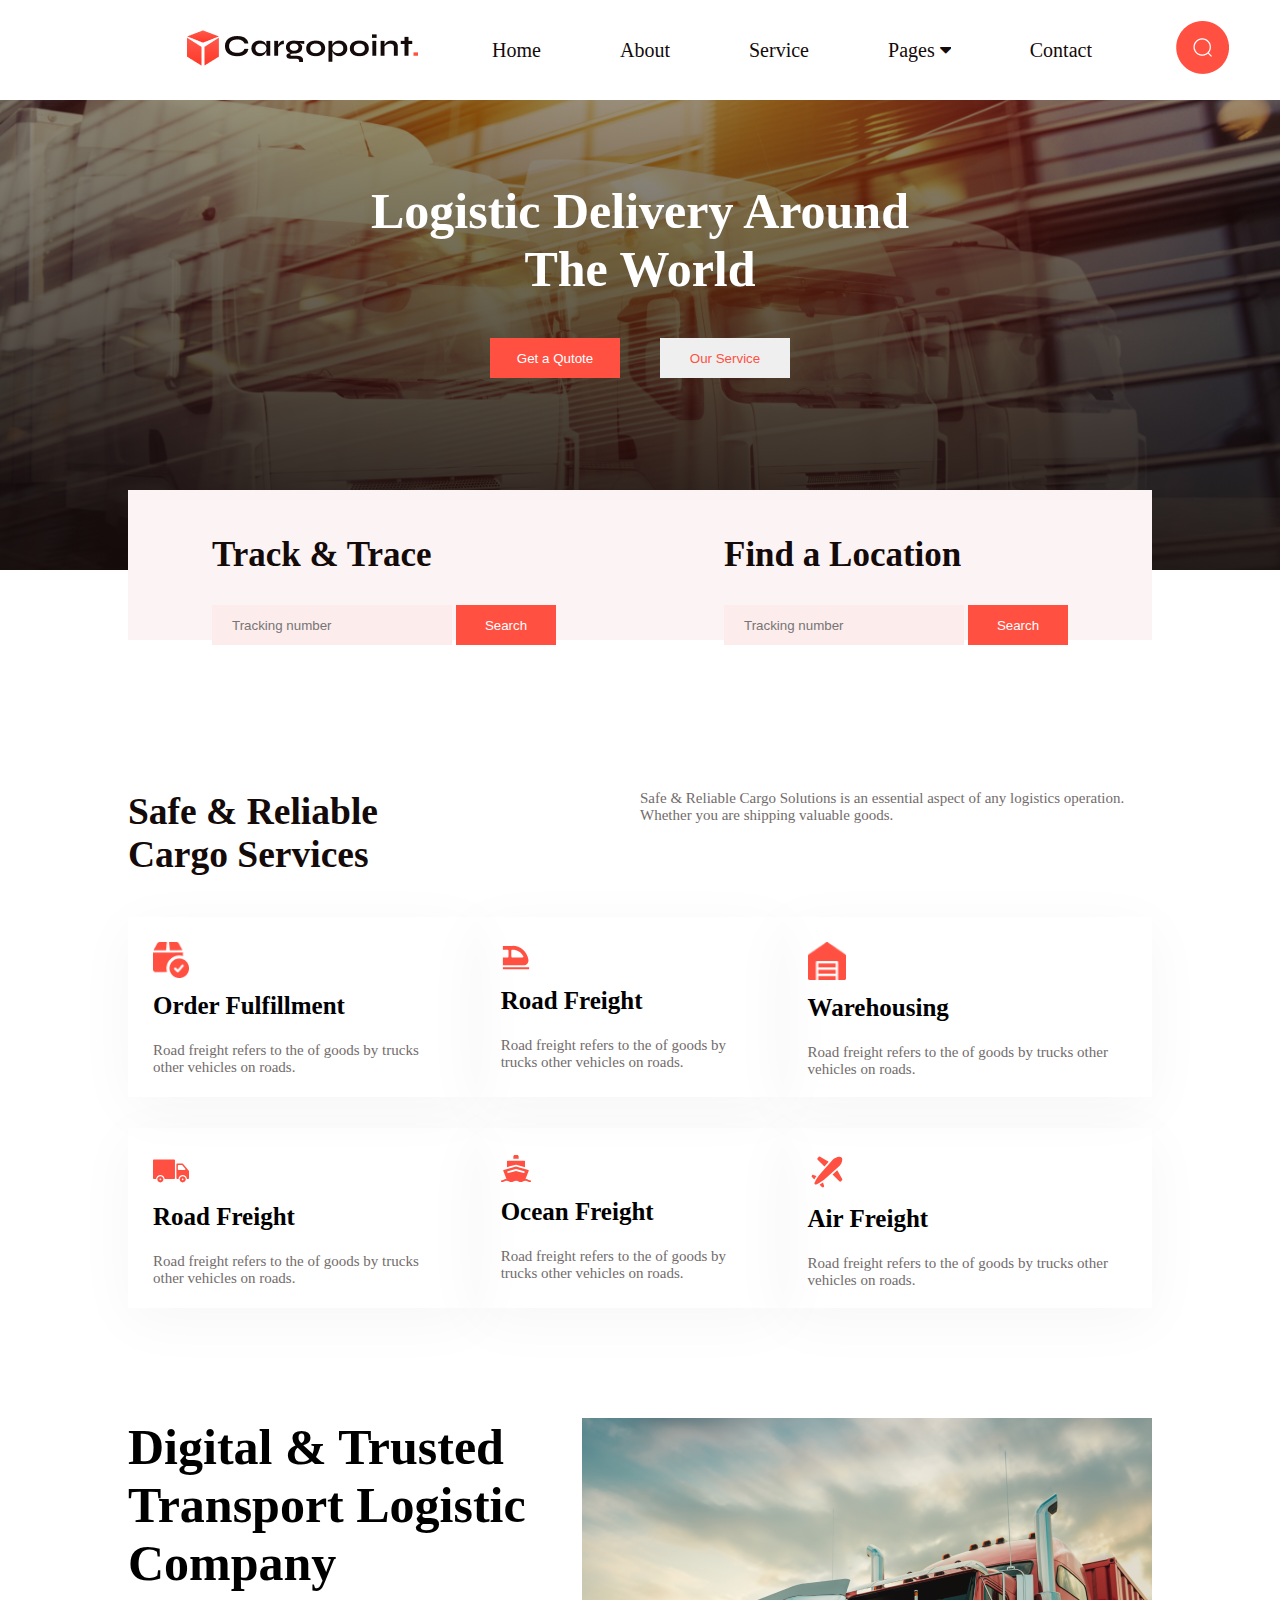
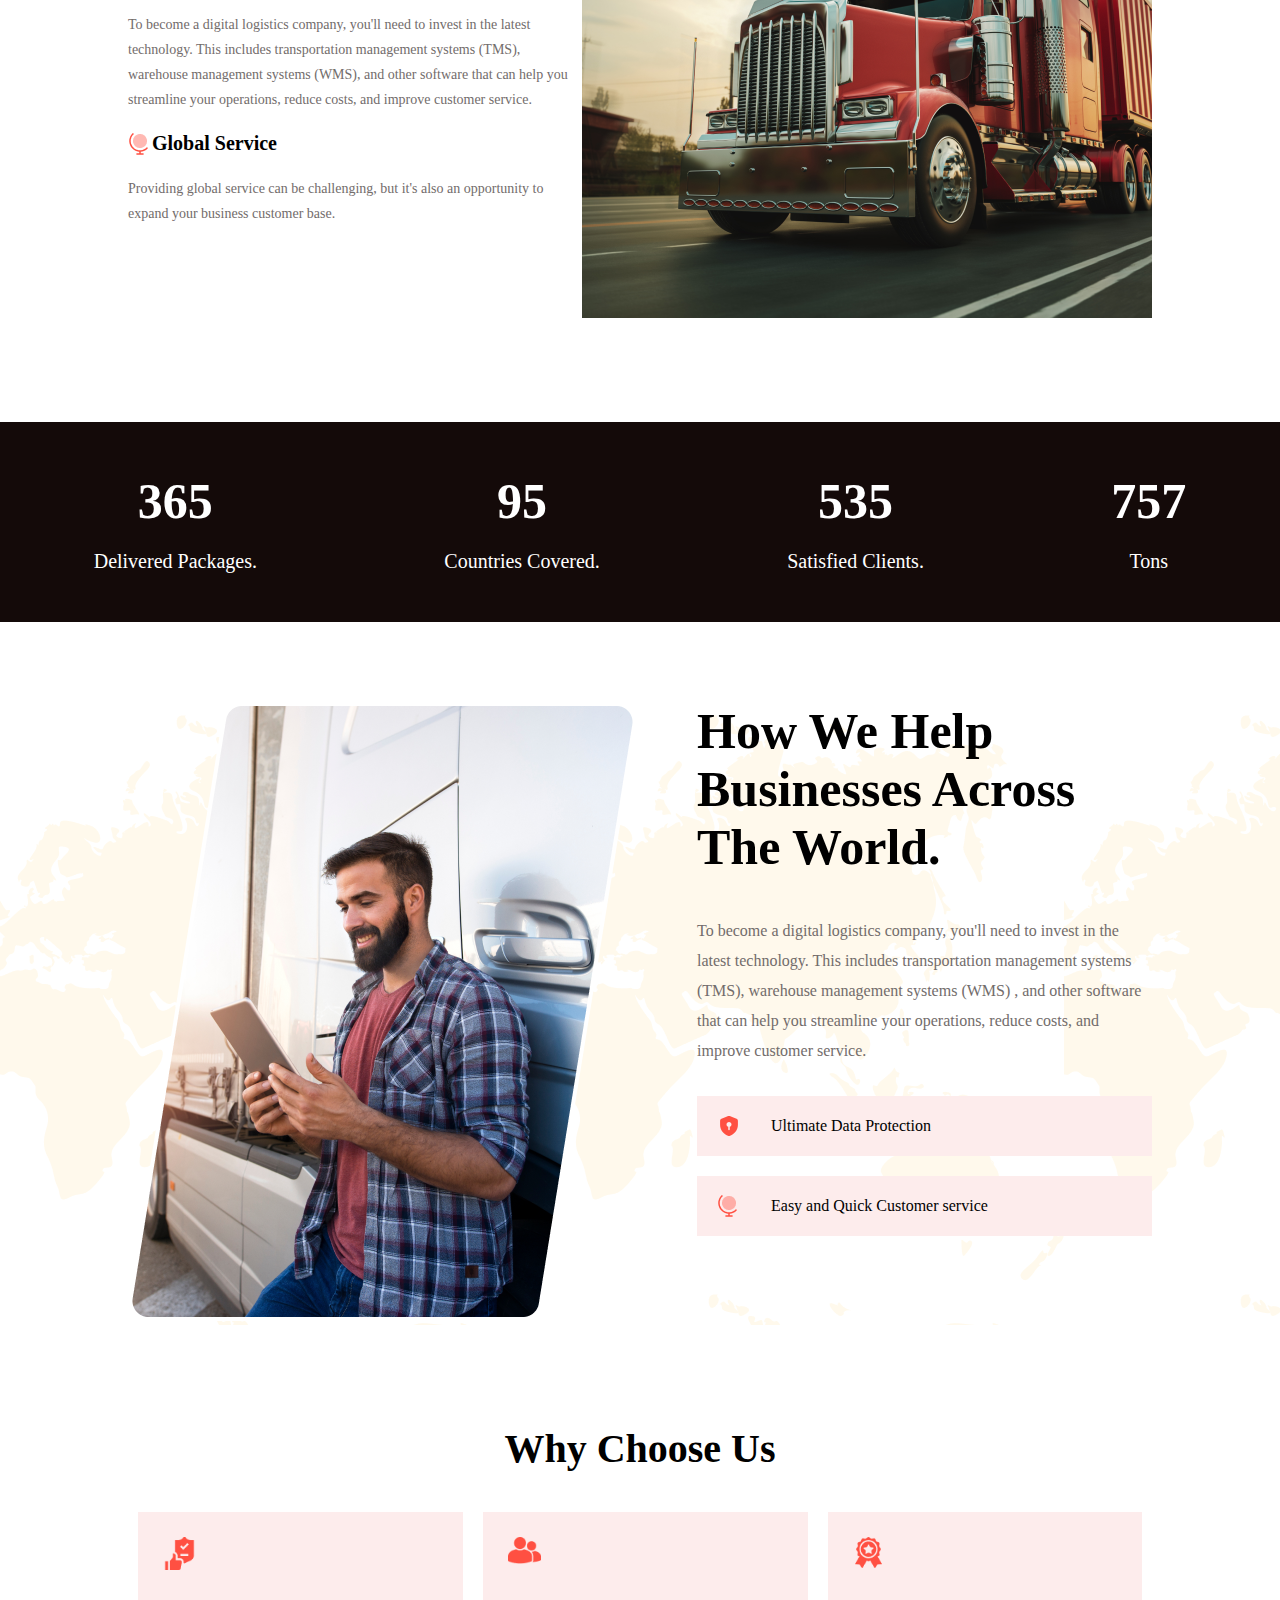
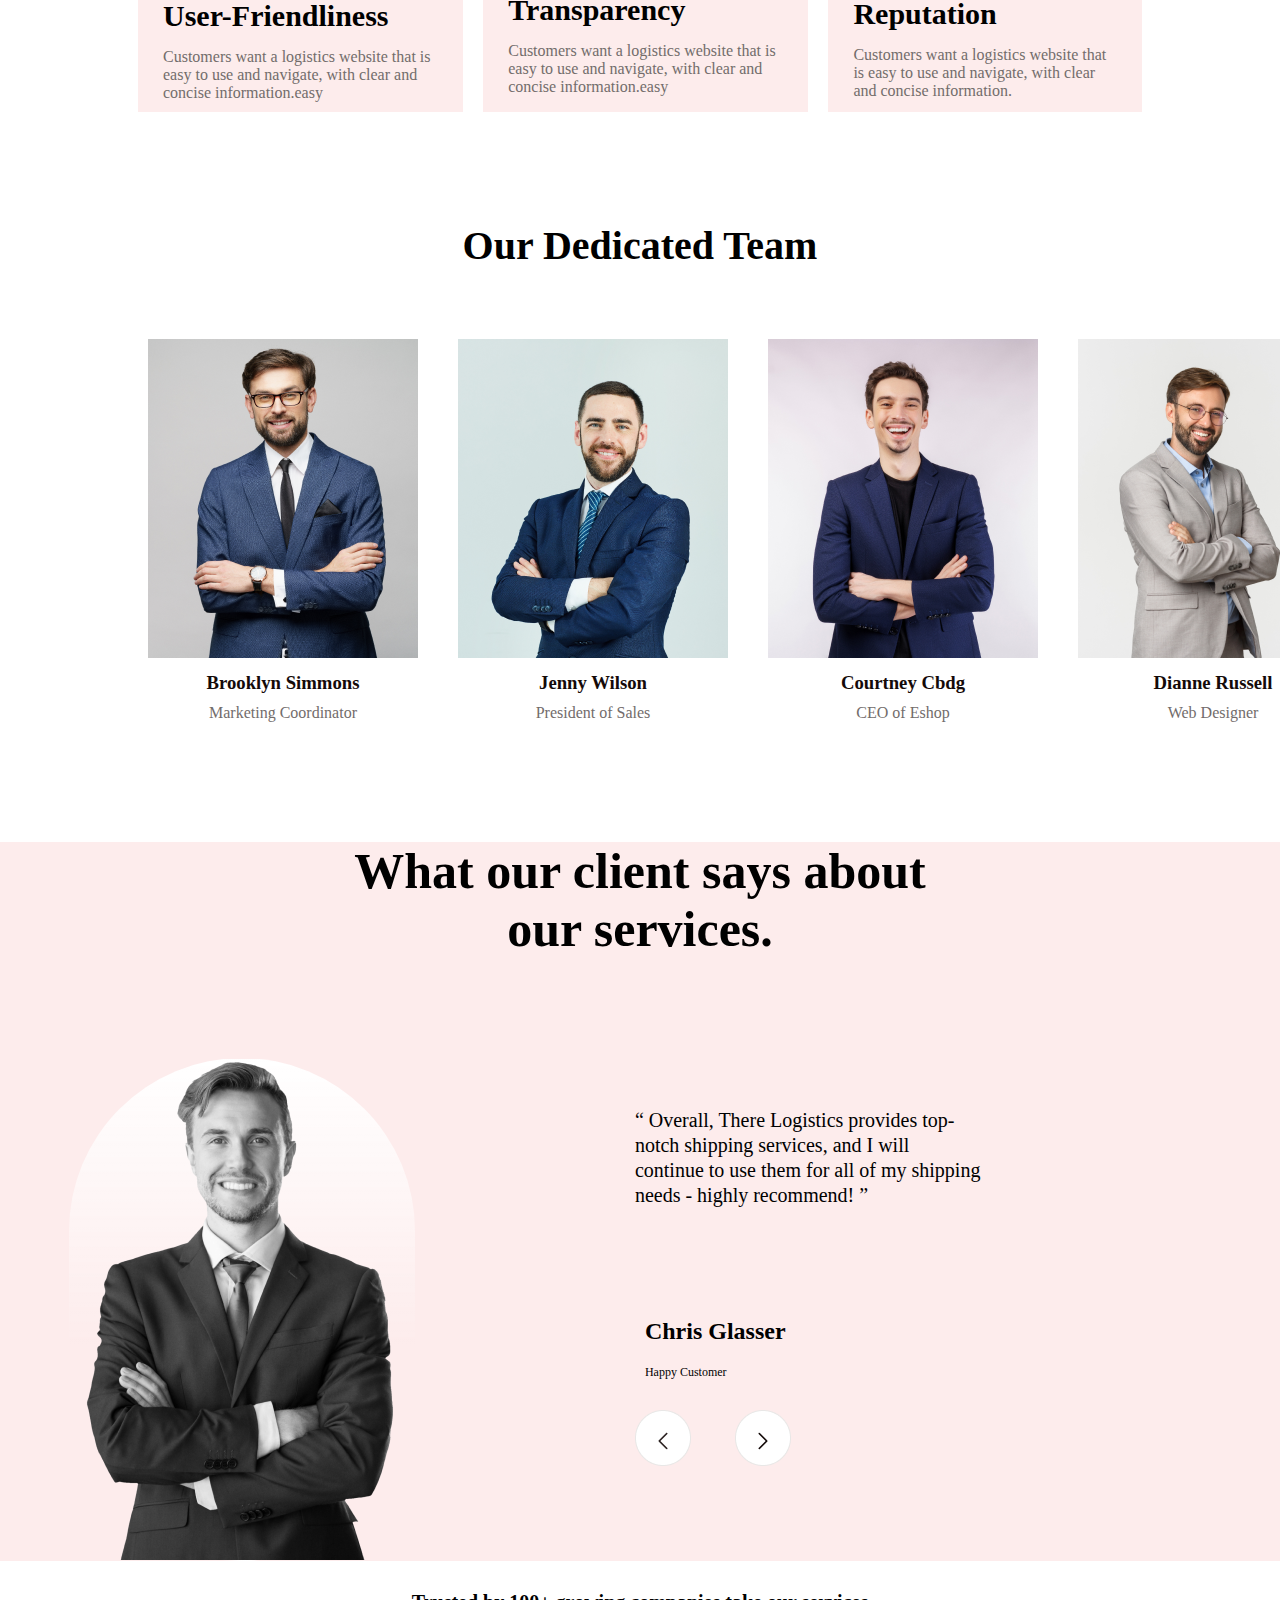
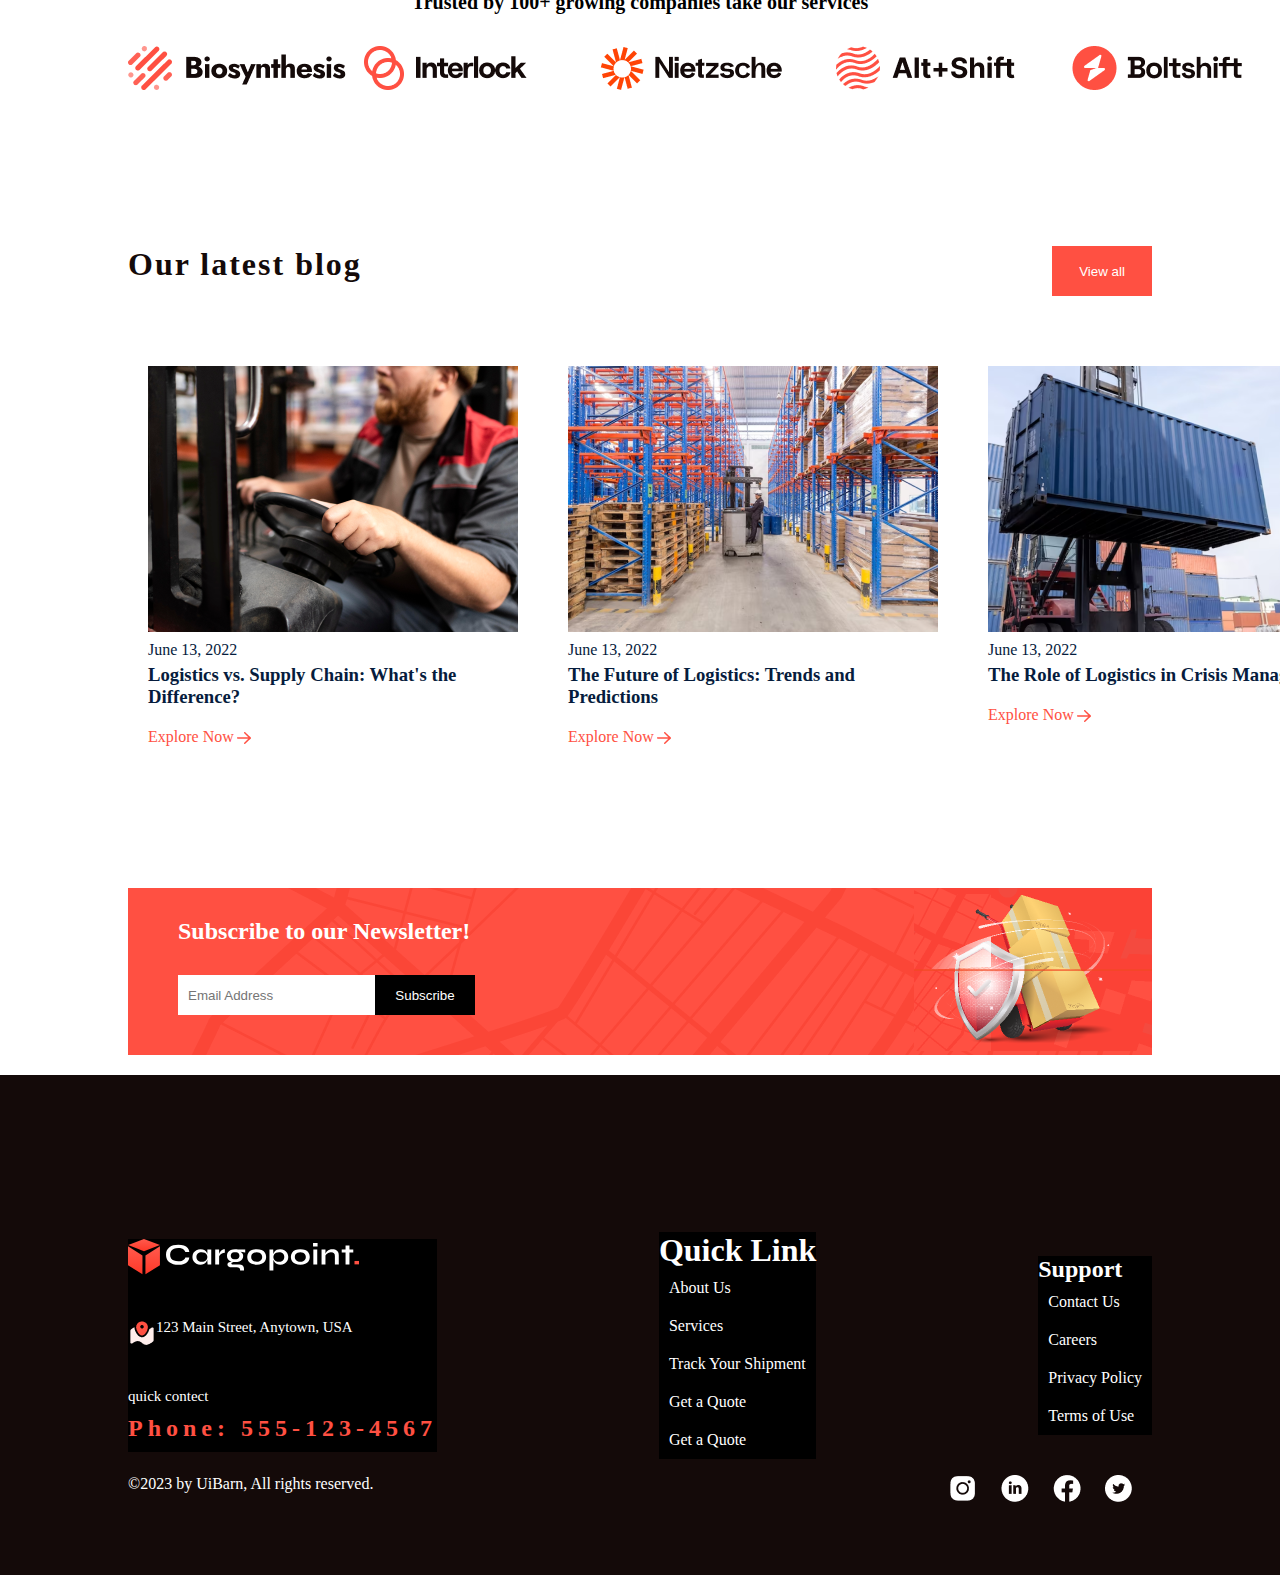
==== index.html @ cb3af5ee "first commit" ====
<!DOCTYPE html>
<html lang="en">
<head>
    <meta charset="UTF-8">
    <meta name="viewport" content="width=device-width, initial-scale=1.0">
    <title>figma to html </title>

    <link rel="stylesheet" href="https://cdnjs.cloudflare.com/ajax/libs/font-awesome/4.7.0/css/font-awesome.min.css">
    <link rel="stylesheet" href="assets/style.css">
<body>
    <div class="container">
        <div class="nav">
            <div class="main">
                <div class="logo"><img src="/assets/IMAGE/Logo.png" alt=""></div>
                <div class="item">
                
                    <ul>
                            <li><a hre="">Home</a> </li>
                            <li><a href="about.html">About</a></li>
                            <li><a href="">Service</a></li>
                            <li >
                                <a href="">
                                    <div class="dropdown">
                                        <button class="dropbtn">Pages 
                                          <i class="fa fa-caret-down"></i>
                                        </button>
                                        <div class="dropdown-content">
                                            <a href="home2.html">Home 2</a>
                                            <a href="sevice-detiles.html">Service-Detiles</a>
                                            <a href="blog.html">Blog</a>
                                            <a href="blog-detiles.html">Blog-Detiles</a>
                                            <a href="our-team.html">Our-team</a>
                                            <a href="how-it-work.html">How-it-work</a>
                                            <a href="faq.html">FAQ</a>
                                            <a href="our-partner.html">Our-Partner</a>
                                            <a href="testimonials.html">Testimonials</a>
                                            <a href="get-a-quote.html">Get-a-quote</a>
                                            <a href="_Error_404.html">_Error_404</a>
                                         
                                        </div>
                                      </div> 

                                 </a>
                                
                            </li>
                            <li><a href="contect.html">Contact</a></li>
                        
                    </ul>
                </div>
                <div class="search">
                    <img src="assets/IMAGE/Capture2.PNG" alt="">
                </div>
            </div>
        </div>
    
        

<!-- section1 -->


        <section class="banner">
            <div class="bannerimg">
                <div class="bnritm">
                    <div>
                        <div class="text">
                        <h1>Logistic Delivery Around </h1>
                        <h1>The World</h1>

                    </div>
                    <div class="button">
                        <button class="btn1"> Get a Qutote</button>
                        <button class="btn2">Our Service</button>

                    </div >
                    </div>
                    
                </div>
               
            </div>


            <div class="trkloc">
                <div>
                    <div class="track">

                        <h2>Track & Trace</h2>
                        <div>
                            <input type="text" placeholder="Tracking number">
                            <button>Search</button>
                    
                        </div>
                    </div>

                    <div class="track">
                        <div>
                        <h2>Find a Location</h2>
                        <input type="text" placeholder="Tracking number">
                        <button>Search</button>
                        </div>
                      
                    </div>
                </div>
                
            </div>


        </section>
        <div style="height: 200px;"></div>

<!-- section2 -->

<!-- corgo service section -->
        <section>
            <div class="cont ">
                <div class="uper">
                    <div class="side1">
                        <h2>Safe & Reliable Cargo Services</h2>
                    </div>
                    <div class="side2">
                        <p>Safe & Reliable Cargo Solutions is an essential aspect 
                            of any logistics operation. Whether you are
                             shipping valuable goods.</p>
                    </div>
                </div>
                <div class="lower">
                    <div class="element">
                        <img src="assets/IMAGE/Button container (1).png" alt="">
                        <h3>Order Fulfillment</h3>
                        <p>Road freight refers to the of goods by trucks other vehicles on roads.</p>
                    </div>
                    <div class="element">
                        <img src="assets/IMAGE/Button container (1).svg" alt="">
                        <h3>Road Freight</h3>
                        <p>Road freight refers to the of goods by trucks other vehicles on roads.</p>
                    </div>
                    <div class="element">
                        <img src="assets/IMAGE/Button container.png" alt="">
                        <h3>Warehousing</h3>
                        <p>Road freight refers to the of goods by trucks other vehicles on roads.</p>
                    </div>
                    <div class="element">
                        <img src="assets/IMAGE/Button container.svg" alt="">
                        <h3>Road Freight</h3>
                        <p>Road freight refers to the of goods by trucks other vehicles on roads.</p>
                    </div>
                    <div class="element">
                        <img src="assets/IMAGE/Button.svg" alt="">
                        <h3>Ocean Freight</h3>
                        <p>Road freight refers to the of goods by trucks other vehicles on roads.</p>
                    </div>
                    <div class="element">
                        <img src="assets/IMAGE/Rating container.svg" alt="">
                        <h3>Air Freight</h3>
                        <p>Road freight refers to the of goods by trucks other vehicles on roads.</p>
                    </div>
                </div>
            </div>


        </section>



        <section>

            <div class="cont cont2 ">
                <div class="text1">
                    <h2>Digital & Trusted Transport Logistic Company</h2>
                    <p>To become a digital logistics company, you'll need to 
                        invest in the latest technology. This includes transportation
                         management systems (TMS), warehouse management systems (WMS),
                          and other software that can help you streamline your
                         operations, reduce costs, and improve customer service.</p>
                    <div class="end">
                        <div>
                            <img src="assets/IMAGE/globe.png" alt=""><h4>Global Service</h4>
                        </div>
                        
                        <p>Providing global service can be challenging, but it's also an 
                            opportunity to expand your business customer base.</p>
                    </div>
                </div>
                <div class="img"><img src="assets/IMAGE/truk.png" alt=""></div>
            </div>
        </section>

<!-- countdown section -->
        <section>
            <div class="dark">
                <div class="nbr">
                    <h1>365</h1>
                    <p>Delivered Packages.</p>
                </div>
                <div class="nbr">
                    <h1>95</h1>
                    <p>Countries Covered.</p>
                </div>
                <div class="nbr">
                    <h1>535</h1>
                    <p>Satisfied Clients.</p>
                </div>
                <div class="nbr">
                    <h1>757</h1>
                    <p>Tons</p>
                </div>
            </div>


        </section>

        <!-- boy section -->


        <div class="world ">
            <div class="cont boy">
                <div><img src="assets/IMAGE/boy (1).png" alt=""></div>
                <div class="side">
                    <h2>How We Help Businesses Across The World.</h2>
                    <p>To become a digital logistics company, you'll need to 
                        invest in the latest technology. This includes transportation
                         management systems (TMS), warehouse management systems (WMS)
                         , and other software that can help you streamline your operations, 
                        reduce costs, and improve customer service.</p>
                    <div class="boycot">
                        <img src="assets/IMAGE/lock.svg" alt="">
                        <p>Ultimate Data Protection</p>
                    </div >
                    <div class="boycot">
                        <img src="assets/IMAGE/globe.png" alt="">
                        <p>Easy and Quick Customer service</p>
                    </div>
                </div>
            </div>
        </div>


        <!-- choose us section -->

        <div class="cont choose ">
            <div>
                <h2>Why Choose Us</h2>
            </div>
            <div class="us">
                        <div class="sec">
                        <img src="assets/IMAGE/us (1).png" alt="">
                        <h3>User-Friendliness</h3>
                        <p>Customers want a logistics website that is easy to use 
                            and navigate, with clear and concise information.easy</p>
                        </div>
                        <div class="sec">
                        <img src="assets/IMAGE/us (2).png" alt="">
                        <h3>Transparency</h3>
                        <p>Customers want a logistics website that is easy to use and navigate,
                                with clear and concise information.easy</p>
                        </div>
                        <div class="sec">
                        <img src="assets/IMAGE/us (3).png" alt="">
                        <h3>Reputation</h3>
                        <p>Customers want a logistics website that is easy to use and navigate,
                            with clear and concise information.</p>
                        </div>
            </div>
           
        </div>
<!-- our team section -->


        <section>

            <div class="cont  ">
                <div class="teamh1">
                    <h1>Our Dedicated Team</h1>
                </div>
                <div class="team-mate">
                     <div class="mate">
                        <img src="assets/IMAGE/team (1).png" alt="">
                        <h3>Brooklyn Simmons</h3>
                        <p>Marketing Coordinator</p>
                    </div>
                    <div class="mate">
                        <img src="assets/IMAGE/team (5).png" alt="">
                        <h3>Jenny Wilson</h3>
                        <p>President of Sales</p>
                    </div>
                    <div class="mate">
                        <img src="assets/IMAGE/team (3).png" alt="">
                        <h3>Courtney Cbdg</h3>
                        <p>CEO of Eshop</p>
                    </div>
                    <div class="mate">
                        <img src="assets/IMAGE/team (4).png" alt="">
                        <h3>Dianne Russell</h3>
                        <p>Web Designer</p>
                    </div>
                </div>
               
            </div>
        </section>

    

    
<!-- our client section -->




        <div class="client">
            <div class="our">
                <h1>What our client says about our services.</h1>
            </div>
            <div class="serv">
                <div class="climg"><img src="assets/IMAGE/team (2).png" alt=""></div>
                <div class="rvw">
                    <p>“ Overall, There Logistics provides top-notch shipping services,
                        and I will continue to
                        use them for all of my shipping needs - highly recommend! ”</p>
                    <h2>Chris Glasser</h2>
                    <span>
                        <p>Happy Customer</p>
                    </span>
                    
                    <div class="slidr">
                        <div><img src="assets/IMAGE/Slider.png" alt=""></div>
                        <div><img src="assets/IMAGE/Slider (1).png" alt=""></div>
                        
                    </div>
                </div>
            </div>
        </div>


<!-- company logo -->

        <div class="cont">
            <div class="comph1">
                <h2>Trusted by 100+ growing companies take our services</h2>
            </div>
            <div class="comp">
                <div><img src="assets/IMAGE/complogo (1).png" alt=""></div>
                <div><img src="assets/IMAGE/complogo (2).png" alt=""></div>
                <div><img src="assets/IMAGE/complogo (3).png" alt=""></div>
                <div><img src="assets/IMAGE/complogo (4).png" alt=""></div>
                <div><img src="assets/IMAGE/complogo (5).png" alt=""></div>
            </div>
        </div>



<!-- blog section -->

        <div class="cont">
            <div class="blog-text">
                <h1>Our latest blog</h1>
                <button>View all</button>
            </div>
            <div class="blog">
                <div class="blogs">
                    <img src="assets/IMAGE/blog (1).png" alt="">
                    <p>June 13, 2022</p>
                    <h3>Logistics vs. Supply Chain: What's the Difference?</h3>
                    <div>
                        <p>Explore Now</p> <img src="assets/IMAGE/Calendar.png" alt="">
                    </div>
                </div>
                <div class="blogs">
                    <img src="assets/IMAGE/blog (2).png" alt="">
                    <p>June 13, 2022</p>
                    <h3>The Future of Logistics: Trends and Predictions</h3>
                    <div>
                        <p>Explore Now</p> <img src="assets/IMAGE/Calendar.png" alt="">
                    </div>
                </div>
                <div class="blogs">
                    <img src="assets/IMAGE/blog (3).png" alt="">
                    <p>June 13, 2022</p>
                    <h3>The Role of Logistics in Crisis Management</h3>
                    <div>
                        <p>Explore Now </p><img src="assets/IMAGE/Calendar.png" alt="">
                    </div>
                </div>
            </div>
        </div>



<!-- end section -->

        <div style="height: 100px;"></div>

        <div class="cont redbox ">
            <div class="last-div">
                <div class="email">
               <h2>Subscribe to our Newsletter!</h2>
               <div class="emil">
                <input type="text" placeholder="Email Address">
                <button>Subscribe</button>
               </div> 
            </div>
            <div class="slild">
                <img src="assets/IMAGE/gurd.PNG" alt="">
            </div>
            </div>
            
        </div>



        <div class="footr ">
            <div class="cont">
                <div class="quik-link">
                    <div class="contectnbr">
                        <div class="logo">
                            <img src="assets/IMAGE/Logo (1).svg" alt="">
                        </div>
                        <div class="address">
                            <img src="assets/IMAGE/map-location.png" alt="">
                            <p>123 Main Street, Anytown, USA</p>
                        </div>
                        <div class="number">
                            <p>quick contect</p>
                            <h2>Phone: 555-123-4567</h2>
                        </div>
                    </div>
                    <div class="quick-link">
                        <h1>
                            Quick Link
                        </h1>
                        <a href="">About Us</a><a href="">Services</a><a href="">Track Your Shipment</a><a href="">Get a Quote</a><a href="">Get a Quote</a>
                    </div>
                    <div class="support-part">
                        <h2>Support</h2>
                        <a href="">Contact Us</a><a href="">Careers</a><a href="">Privacy Policy</a><a href="">Terms of Use</a>
                    </div>
                   
                </div>
                 <div class="media-icon">
                    <div class="copy-right">
                        <p>©2023 by UiBarn, All rights reserved.</p>
                    </div>
                    <div class="icons">
                        <img src="assets/IMAGE/media-icon (1).png" alt="">
                        <img src="assets/IMAGE/media-icon (2).png" alt="">
                        <img src="assets/IMAGE/media-icon (3).png" alt="">
                        
                        <img src="assets/IMAGE/media-icon (4).png" alt="">
                    </div>
                 </div>
            </div>
        </div>





























    </div>



   
</body>
</html>
---- assets/style.css ----
*{
    margin: 0;
    padding: 0;
    box-sizing: border-box;

}

:root{
    --gray-900:#140A09;
    --primary-900: #FF5042;
    --primary-200: #fdecec;
    --gray-600: #726C6B;
    --primary-300: #fcf4f4;
    --gray-901:#061C3D;
   }






   /* navbar-steart */
.nav{
    
    overflow: hidden;
    background-color: #ffffff;
    
    top: 0;
    width: 100%;
    z-index: 99;
    
    
    
}

  /* navbar-steart */
  .nav2{
    
    overflow: hidden;
    background-color:transparent;
   
    top: 0;
    width: 100%;
    z-index: 99;
    
    
    
}
.main{
    height: 100px;
    display: grid;
    grid-template-columns: auto 600px auto ;
    justify-content: space-around;
    align-items: center;
    font-size: 15px;
    margin-left: 150px;
}
.item ul{
    display: flex;
    justify-content: space-between;
    list-style: none;
    

}
.item ul li a{ 
    text-decoration: none;
    color:var(--gray-900);
    font-size: 20px;
}

.banner{
    
}


.bannerimg{
    height: 470px;
    
    background-image: linear-gradient(2deg, #140A09 -8.97%, rgba(20, 10, 9, 0.23) 130.9%), url(IMAGE/bgr.png);
    background-repeat: no-repeat;
    background-size: cover;
}
.bnritm{
    display: flex;
    justify-content: center;
    align-items: center;
    height: 400px;
}
.text h1{
    font-size: 50px;
    text-align: center;
    font-family: Syne;
    color: #fff;

}

.button{
    display: flex;
    justify-content: center;
    margin: 20px;
}
.btn1{
    height: 40px;
    width: 130px;
    margin:20px;
    background-color: var(--primary-900);
    border: none;
    color: white;
}
.btn2{
    height: 40px;
    width: 130px;
    margin:20px;
    border: none;
    color: var(--primary-900);
}

/* navbar-responcive */

@media  screen and (max-width:577px) {
    
.logo { grid-area: logo; }
.item { grid-area: nav-item; }
.search { grid-area: searcharea; }


.main {
  display: grid;
  grid:

'logo logo logo searcharea searcharea searcharea'
  'nav-item nav-item nav-item nav-item nav-item nav-item'

}
nav{
    margin-left: 0px;
}


.search{
    display: flex;
    justify-content:end ;
}


}


/* navbar-dropdownbar */

.dropdown {
    float: left;
    overflow: hidden;
  }
  
  .dropdown .dropbtn {
    font-size: 20px;  
    border: none;
    outline: none;
    color: var(--gray-900);
    
    background-color: inherit;
    font-family: inherit;
    margin: 0 0 0px 0;
  }
  
  .navbar a:hover, .dropdown:hover .dropbtn {
    background-color: rgb(255, 255, 255);
  }
  
  .dropdown-content {
    display: none;
    position: absolute;
    background-color: #f9f9f9;
    min-width: 160px;
    box-shadow: 0px 8px 16px 0px rgba(0,0,0,0.2);
    z-index: 1;
  }
  
  .dropdown-content a {
    float: none;
    color: black;
    padding: 12px 16px;
    text-decoration: none;
    display: block;
    text-align: left;
  }
  
  .dropdown-content a:hover {
    background-color: var(--primary-200);
  }
  
  .dropdown:hover .dropdown-content {
    display: block;
  }



/* /  track and trech section */ 

.trkloc{
    background-color: #ffffff;
    height: 150px;
    width: 80%;
    position: absolute;
    top: 490px;
    left: 10%;
    display: flex;
    justify-content: center;
   
   
}
.trkloc >div{
    display: flex;
    justify-content:space-around;
    align-items: center;
    gap: 0px;
    background-color: #fff;
    width: 100%;
     background-color: var(--primary-300);
}
.track{
        height: 100px;
       
}
.track h2{
    margin: 20px 0 20px 0;
    font-size: 35px;
    color: var(--gray-900);
    width: 80%;
}
.track input{
    border: none;
    background-color: var(--primary-200);
    height: 40px;
    width: 240px;
    padding: 20px;


}

.track button{
    border: none;
    background-color:var(--primary-900);
    height: 40px;
    width: 100px;
    padding: 10px;
    color: white;
    margin-top: 10px;


}

/* responcive */

@media  screen and (max-width:577px){

.trkloc{
 width: 100%;
 left: 0%;
 padding: 10px;
 
}

.track h2{
    font-size: 20px;
}

.trkloc >div{
    margin-left: 10%;
}

.track input{
    width: 100%;
}


}   




/* corgo service section */

.cont{
    width: 80%;
    margin: 20px auto;

}

.uper{
    display: flex;
    justify-content: space-between;
    width: 100%;
}
.side1{
    width: 30%;
    font-size: 25px;
    color: var(--gray-900);
}

.side2{
    width: 50%;
    font-size: 15px;
    color: var(--gray-600);
}

.lower{
    margin-top: 20px;
    display: grid;
    grid-template-columns: auto auto auto;
}

.element{
    margin: 21px 0 10px 0;
   padding:25px;
    height: 180px;
    box-shadow: 0px 12px 60px 0px rgba(44, 25, 23, 0.04);
}
.element img{
    width: 12%;
}


.element h3{
    height: 50px;
    font-size: 25px;
    margin-top: 10px;
}
.element p{
    font-size: 15px;
    color: var(--gray-600);
}


/* responcive */

@media  screen and (max-width:577px){

    .lower{
        
        grid-template-columns:50% 50% ;
    }
    

}

/* <!-- truk section --> */
.cont2{
    display: flex;
    margin-top: 100px;
}

.text1 h2{
    font-size: 50px;
}

.text1 p{
    font-size: 14px;
    color: var(--gray-600);
    margin: 20px 0 20px 0;
    line-height: 25px;
}

.end div{
    display: flex;
}


.end div h4{
    font-size: 20px;
}


/* responcive */

@media  screen and (max-width:577px){
  
    .text1 { grid-area: text; }
    .img { grid-area: img1; }
   
    
    
    .cont2  {
      display: grid;
      grid:
     'img1'

     'text';
     width: 80%;
    
     
     }
     .cont2 .img img{
        width: 100%;
     } 
     
.text1 h2{
    font-size: 35px;
}

}


/* <!-- countdown section --> */

.dark{
    height: 200px;
    background-color: var(--gray-900);
    margin-top: 100px;
    display: flex;
    justify-content: space-around;
    align-items: center;
}

.nbr{
    color: white;
    text-align: center;
}
.nbr h1{
    font-size: 50px;
    margin-bottom:20px ;
}
.nbr p{
    font-size: 20px;
}


/* responcive */

@media  screen and (max-width:577px){
   .dark{
    padding: 50px;
   }
    
    .nbr h1{
        font-size: 30px;
        margin-bottom:10px ;
    }
    .nbr p{
        font-size: 15px;
    }
}


/* <!-- boy section --> */


.world{
    background-image: url(IMAGE/world.png);
    margin-top: 80px;
}

.boy{
    display: flex;
}
.side{
    margin-left: 60px;
}
.side h2{
    font-size: 50px;
    margin-bottom:40px ;
}
.side> p{
    line-height: 30px;
    color: var(--gray-600);
    margin-bottom: 30px;
}
.boycot{
    display: flex;
    margin: 20px 0 20px 0;
    height: 60px;
    background-color: var(--primary-200);
    align-items: center;
    padding: 20px;
}
 .boycot p{
    margin-left: 30px;
 }

/* responcive */

@media  screen and (max-width:577px){
    
.boy{
    flex-direction: column;
    width: 80%;
}
.side{
    margin-left: 20px;
}
.boy >div> img{
    width: 80%;
}
}


 /* choose us section */
 .choose{
    margin-top:100px;
    margin-bottom: 100px;
 }
 .choose h2{
    text-align: center;
    font-size: 40px;
 }

 .us{
    display: flex;
    margin: 30px 0 30px 0;
    justify-content: space-between;
 }

 .sec{
    height: 200px;
    background-color:var(--primary-200);
    margin: 10px;
    padding: 20px;

}
.sec img{
    font-size: 40px;
    width: 15%;
    padding: 5px;
    margin-bottom: 15px;
}
.sec h3{
    font-size: 30px;
    padding: 5px;
    margin-bottom: 5px;
}
.sec p{
    color: var(--gray-600);
    padding: 5px;
}



/* responcive */

@media  screen and (max-width:577px){

    .us{
        display:grid;
        
       
     }

     .sec img{
        width: 10%;
     }

     .choose h2{
        
        font-size: 30px;
     }

     
 .sec{
    height: 200px;}



}


/* <!-- our team section --> */

.teamh1 h1{
 text-align: center;
 font-size: 40px;
 margin-bottom: 50px;
}

.team-mate{
    display: flex;
    justify-content: space-between;
   
}

.mate{
    margin: 20px;
}

.mate h3{
    text-align: center;
    margin: 10px;
    color: var(--gray-900);
}

.mate p{
    color: var(--gray-600);
    text-align: center;
}

/* responcive */

@media  screen and (max-width:577px){
    .team-mate{
          display: grid;
          grid-template-columns: 45% 45%;
          justify-content: space-around;
    }

    .mate img{
        width: 85%;

    }
}


/* our client section */
.client h1{
    text-align: center;
    font-size: 50px;
    width: 50%;
    margin: 100px auto;
}
.client{
   
    width: 100%;
    background-color: var(--primary-200);
}
.serv{
    display: flex;
    justify-content: space-around;
    width: 90%;
    margin: 0px auto;
}
.climg{
    width: 30%;
    height: auto;
    flex-shrink: 0;
    display: flex;
    justify-content: center;
    border: 1px solid transparent;
    margin-right: 20px;
    border-radius: 470px;
    background: linear-gradient(180deg, #FFF 0%, rgba(255, 255, 255, 0.00) 57%);   
}


.rvw{
 width: 50%;
 margin-left: 190px;
}

.rvw > p{
    margin: 50px 0 100px 0;
    width: 60%;
    font-size: 20px;
    line-height: 25px;
}
.rvw h2{
padding: 10px;
}
.rvw span p{
    font-size: 12px;
    padding: 10px;
}

.slidr{
    display: flex;
    gap: 30px;
    margin: 20px 0 20px 0;
}

.slidr div{
    background: url(IMAGE/Switchbg.png) no-repeat ;
    width: 70px;
    height: 70px;
    display: flex;
    align-items: center;
}

.slidr div img{
    margin: -8px 0px 0px 16px;
}



/* responcive */

@media  screen and (max-width:577px){
    .client h1{
        font-size: 30px;
    }

    .climg img{
        width: 60%;
        margin-left: 60px;
        
    }
    .rvw{
        margin-left: 0;
    }
    
}


/* <!-- company logo --> */

.comph1 h2{
    font-size: 20px;
    text-align: center;
    margin: 30px 0 30px 0;
}

.comp{
    display: flex;
    
    justify-content: space-between;
}
.comp div {
    width: 80px;
}


/* responcive */

@media  screen and (max-width:577px){
    .comph1 h2{
        font-size: 15px;
        
        margin: 15px 0 15px 0;
    }
    
    .comp{
       
        
        justify-content: space-around;
    }
    .comp div {
        width: 60px;
    }

    .comp div img{
        width: 100%;
    }
    
}


/* <!-- blog section --> */

.blog-text{
    display: flex;
    justify-content: space-between;
    margin: 150px 0 50px 0;
}

.blog-text h1{
    width:400px;
    letter-spacing: 2px;
    color: var(--gray-900);

}

.blog-text button{
    height: 50px;
    width: 100px;
    border: none;
    background-color: var(--primary-900);
    color: white;
}

.blog{
     display: flex;

     justify-content: space-between;
}

.blogs{
    margin: 20px 30px 0 20px;

}
.blogs> p{
    color: var(--gray-901);
    margin: 5px 0 5px 0;
}
.blogs h3{
    color: var(--gray-901);
}
.blogs div p{
    color: var(--primary-900);
}

.blogs div{
   display: flex;
   margin-top: 20px;

}



/* responcive */

@media  screen and (max-width:577px){

    .blog-text{
        width: 100%;
        margin: 50px 0 50px 0;
    }

    .blog-text button{
        height: 30px;
        width: 70px;
    }

        
    .blog-text h1{
        width:300px;
    }


    .blog{
        display: block;
    }

}



/* end section */

.last-div{
    display: flex;
    justify-content: space-between;
    background-color: var(--primary-900);
    background-image: url(IMAGE/Vector.png);
   
}
.redbox{
    
}

.last-div .email{
    margin:30px 0 0  50px;
    
}

.email h2{
    color: white;
}
.email .emil{
    display: flex;
    margin-top: 30px;
}
.email input{
    height: 40px;
    border: none;
    padding: 10px;

}

.email button
{
    border: none;
    background-color:black;
    color: white;
    width: 100px;
}


/* responcive */

@media  screen and (max-width:577px){
    .email input{
        height: 25px;
        
        padding: 5px;
    
    }

        
    .email button
    {
        border: none;
    
        width: 80px;
    }

    .slild{
        display: flex;
        align-items: center;
    }

    .slild img{
        width: 90%;

    }
}



/* footersection */

.footr{
    height: 500px;
    background-color: var(--gray-900);
}

.quik-link{
    display: flex;
    justify-content: space-between;
    width: 100%;
    height: 400px;
    align-items: center;
}

.quik-link p{

    font-size: 15px;
}

.quik-link div{
    background-color: #000000;
    color: white;
}
.address{
    display: flex;
    margin: 40px 0 40px 0;

}

.media-icon{
    color: #FFF;
    display: flex;
    justify-content: space-between;
}

.contectnbr ,.quick-link ,.support-part{
    display: flex;
    flex-direction: column;
    margin-top: 140px;
}

.quick-link a ,.support-part a{
    color: white;
    text-decoration: none;
    margin: 10px;
}

.contectnbr{
    justify-content: space-between;

    
}
.number h2{
    color: var(--primary-900);
    margin: 10px 0 10px 0;
    letter-spacing: 5px;
}

.icons img{
    margin-right: 20px;
}



/* responcive */

@media  screen and (max-width:577px){


    .footr{
        height: 300px;}

    
.quik-link{
  
    
    height: 200px;}

    .logo img{
        width: 80%;
    }
    

}







/*---------------------------------------------------------------------------------------------------------

------------------------------------------------------------------------------------------------------------
about-us-section-starts-here
-----------------------------------------------------------------------------------------------------------

----------------------------------------------------------------------------------------------------- */









/* text-container-starte */

.who-we-are{
    display: flex;
    justify-content: center;
    height: 200px;
}


.text-container{
    width: 30%;
    text-align: center;
    
}

.text-container p{
   margin: 20px 0 20px 0;
   font-size: 18px;
   color: var(--primary-900);

}

.text-container h1{
    margin-bottom: 20px;
    font-size: 50px;

}

.text-container hr{
    width: 25%;
    margin: 0px auto;
    border-top: 3px solid var(--primary-900);}


    


    /* logicstic-section */


    .logicstic img{
        width: 100%;
        margin: 30px 0 30px 0;
    }

    .logicstic p{
        color: var(--gray-600);
        word-spacing: 5px;
        line-height: 30px;
    }

    .logicstic h2{
        margin: 30px 0 30px 0;
        font-size: 50px;
    }



    /* our-area */

    .goles-story{
        display: flex;
       margin: 100px 0 100px 0;
    }

    .leftside{
        width: 50%;
        padding: 20px;
    }

    .ourgole-ourstory{
        display: flex;
        justify-content:space-around;
    }

    .goals{
        width: 50%;
        text-align: center;
        margin-right: 5px;

    }

    .goals h2{
        font-size: 30px;
        margin: 20px;
    }

    .goals hr{
        border: 2px solid var(--primary-900);
    }
    

    .leftside p{
        margin: 20px 0 20px 0;
        word-spacing: 3px;
        color: var(--gray-600);
        line-height: 35px;
        font-size: 20px;
    }


    .rightsing{
        display: grid;
        grid-template-columns: auto auto;
    }

    
    .rightsing div{
        display: flex;
        align-items: center;
        
    }

    .rightsing div img{
        width: 30px;
        height: 30px;
    }

    .rightside{
        width: 50%;
        padding: 20px;
        margin-top: 20px;
    }
        
    .rightside img{
        width: 100%;

    }

    .bgimg{
        background-image:url(assets/IMAGE/about-imgs/about-bg.png) ;
        background-repeat: no-repeat;
       
        background-position-x: center;
    }


    






/*---------------------------------------------------------------------------------------------------------

------------------------------------------------------------------------------------------------------------
service-section-starts-here
-----------------------------------------------------------------------------------------------------------

----------------------------------------------------------------------------------------------------- */


.service1st{
    display: flex;
    justify-content: space-between;
    margin: 30px 0 50px 0;
    
}

.service1st div{
    width: 50%;
}

.service1st h2{
    font-size: 40px;
}

.service1st p{
    line-height: 30px;
    word-spacing: 3px;
    color: var(--gray-600);
    padding-right: 30px;
}


/* corgo-service-part */

.corgo-service{
    background-image: url(assets/IMAGE/service-imgs/serviceimg.png);
    background-repeat: no-repeat;
    background-size:cover;
    height: 250px;
    margin-bottom: 20px;
    position: relative;
}

.uporimg{
    position: absolute;
    top: 194px;
    left: 30px;
    
}

.whbgimg{
    position: relative;
    height: 63px;
    width: 63px;
    top:73% ;
    left: -370px;
}

.downimg{
    position: relative;
    width: 390px;
    
}





/*---------------------------------------------------------------------------------------------------------

------------------------------------------------------------------------------------------------------------
contect-section-starts-here
-----------------------------------------------------------------------------------------------------------

----------------------------------------------------------------------------------------------------- */




.cont-us{
    display: flex;
    justify-content: space-between;
    height: 550px;
}
.from{
    width: 50%;
    height: 550px;
    background-color: var(--primary-200);
}
.get-in-touch{
    background-color: var(--primary-900);
    height: 100px;

}

.get-in-touch h2{
    color: white;
   padding: 30px;
   font-size: 30px;
   word-spacing: 3px;

}

.from-input{
    display: flex;
    height: 100px;
}

.from-input div{
    width: 50%;
    padding: 20px;
}

.from-input div label{
    font-size: 13px;
}


.from-input div input{
    margin: 20px 0 20px 0;
    width: 100%;
    height: 40px;
    padding: 10px;
    border: none;
    
}

.from-input-text{
    height: 160px;
}

.from-input-text div{
    padding: 20px;
}
.from-input-text label{
    font-size: 13px;
}

.from-input-text div textarea{
    height: 100px;
    width: 100%;
    border: none;
    padding: 10px;
}


.from div button{
    width: 95px;
    height: 40px;
    margin-left: 20px;
    border: none;
    background-color: var(--primary-900);
    color: white;
}


/* contect-section */


.contect{
    height: 550px;
    width: 50%;
    margin-left: 20px;
}

.contect>div{
    height: 160px;
    width: 100%;
    background-color: var(--primary-300);
    margin-bottom: 20px;
    padding: 20px;
}

.cont-head{
    display: flex;
    gap: 20px;
}
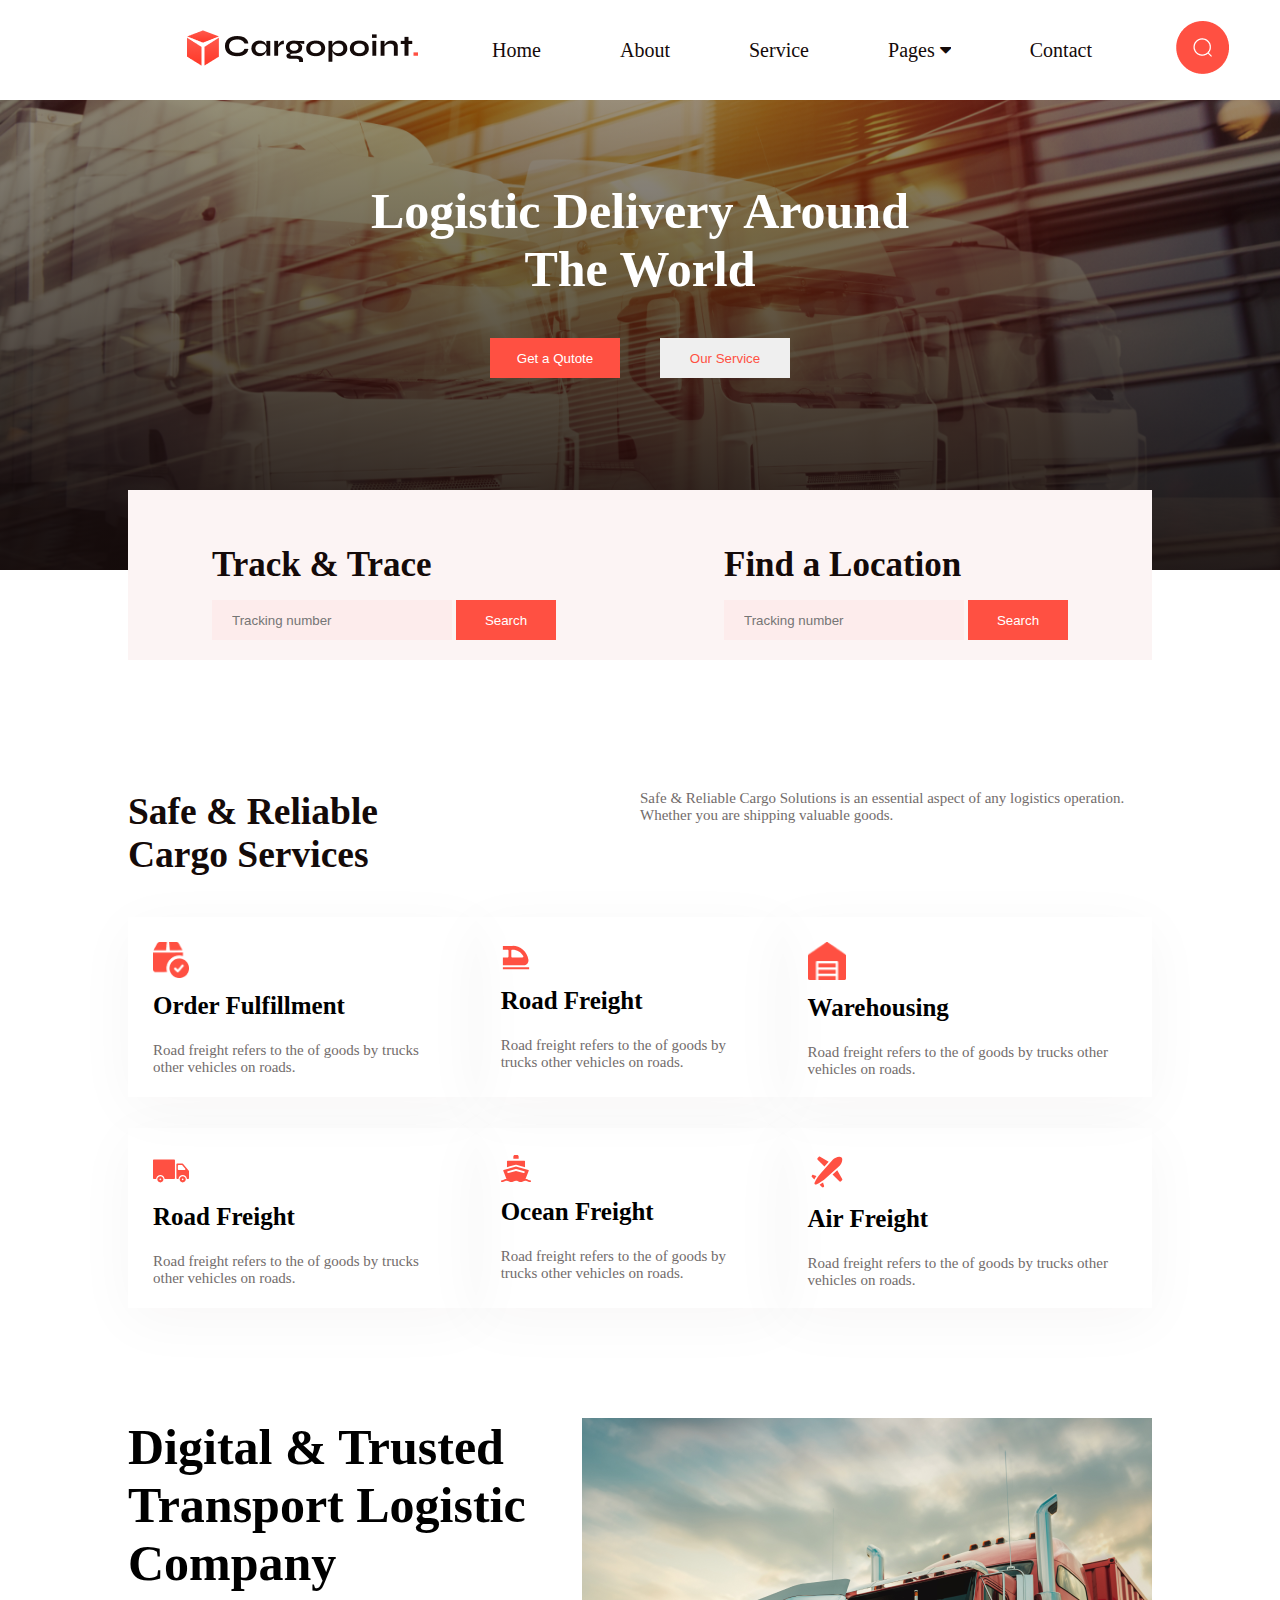
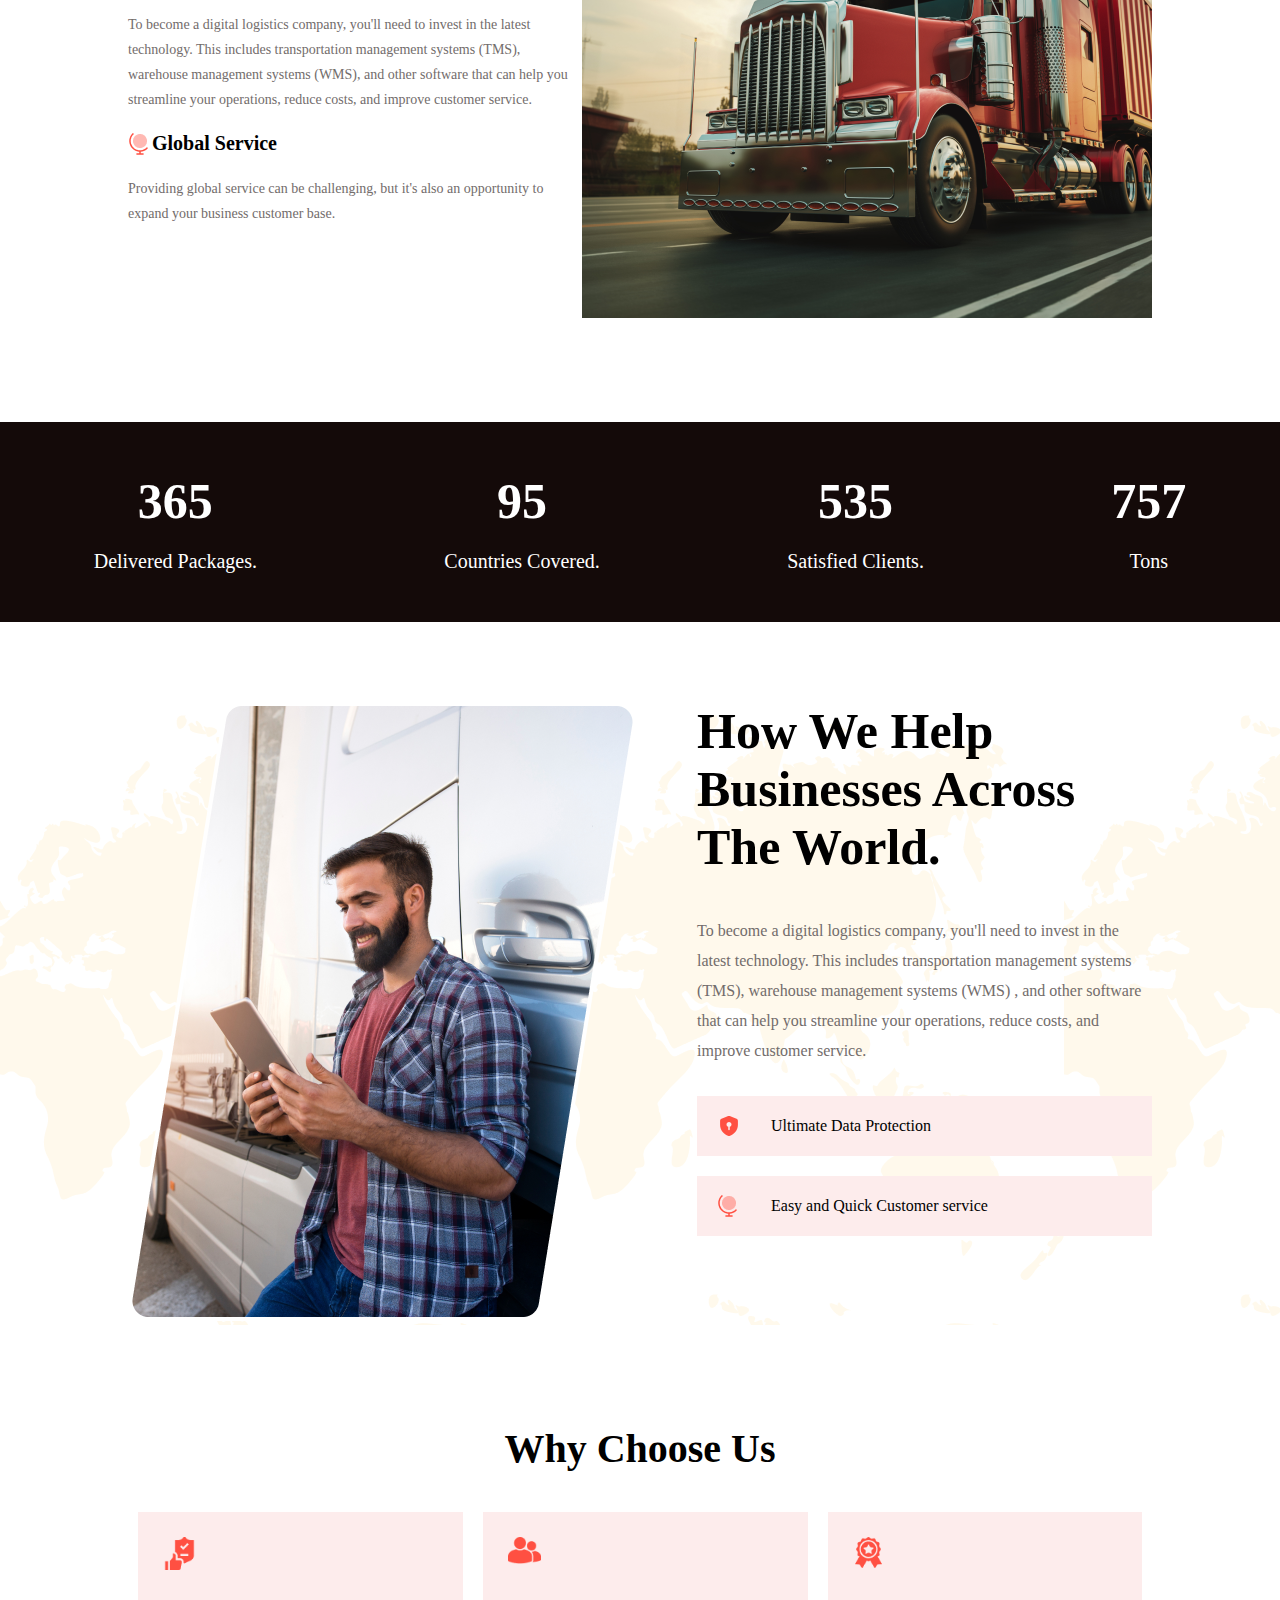
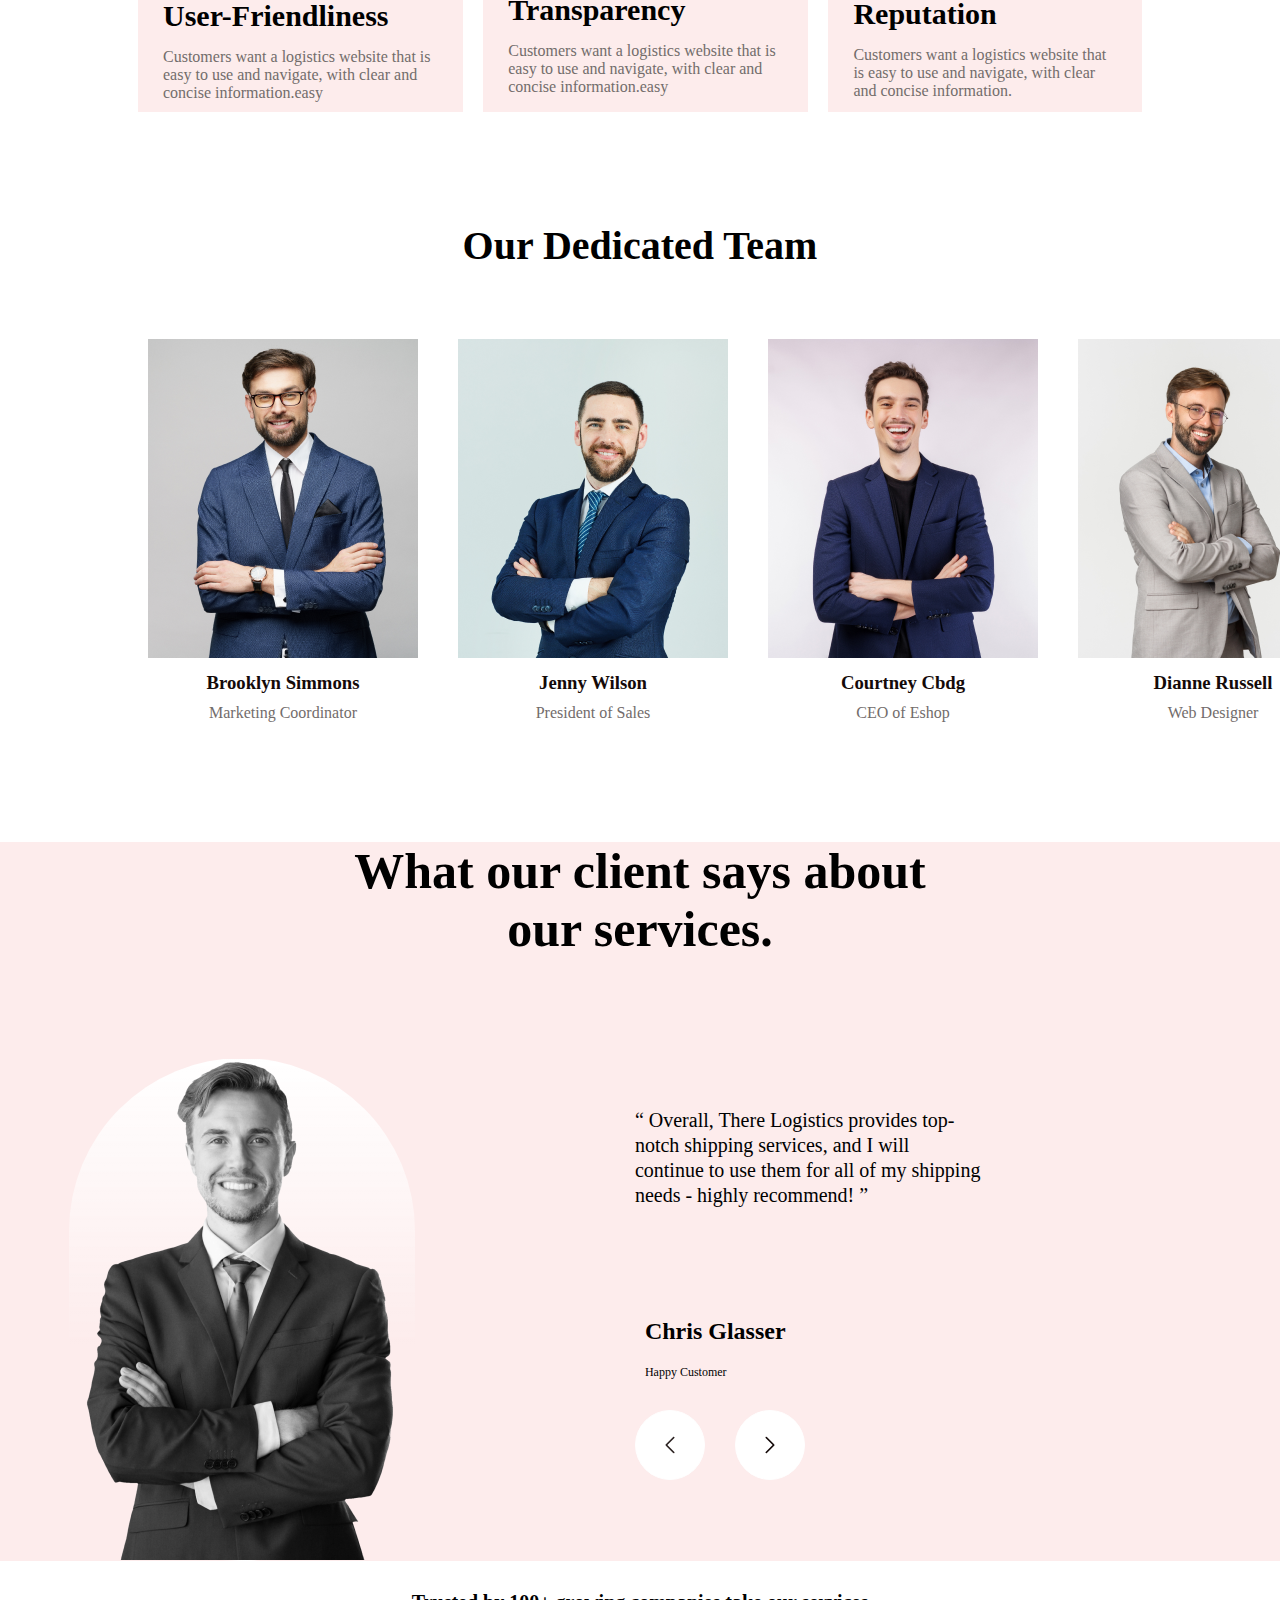
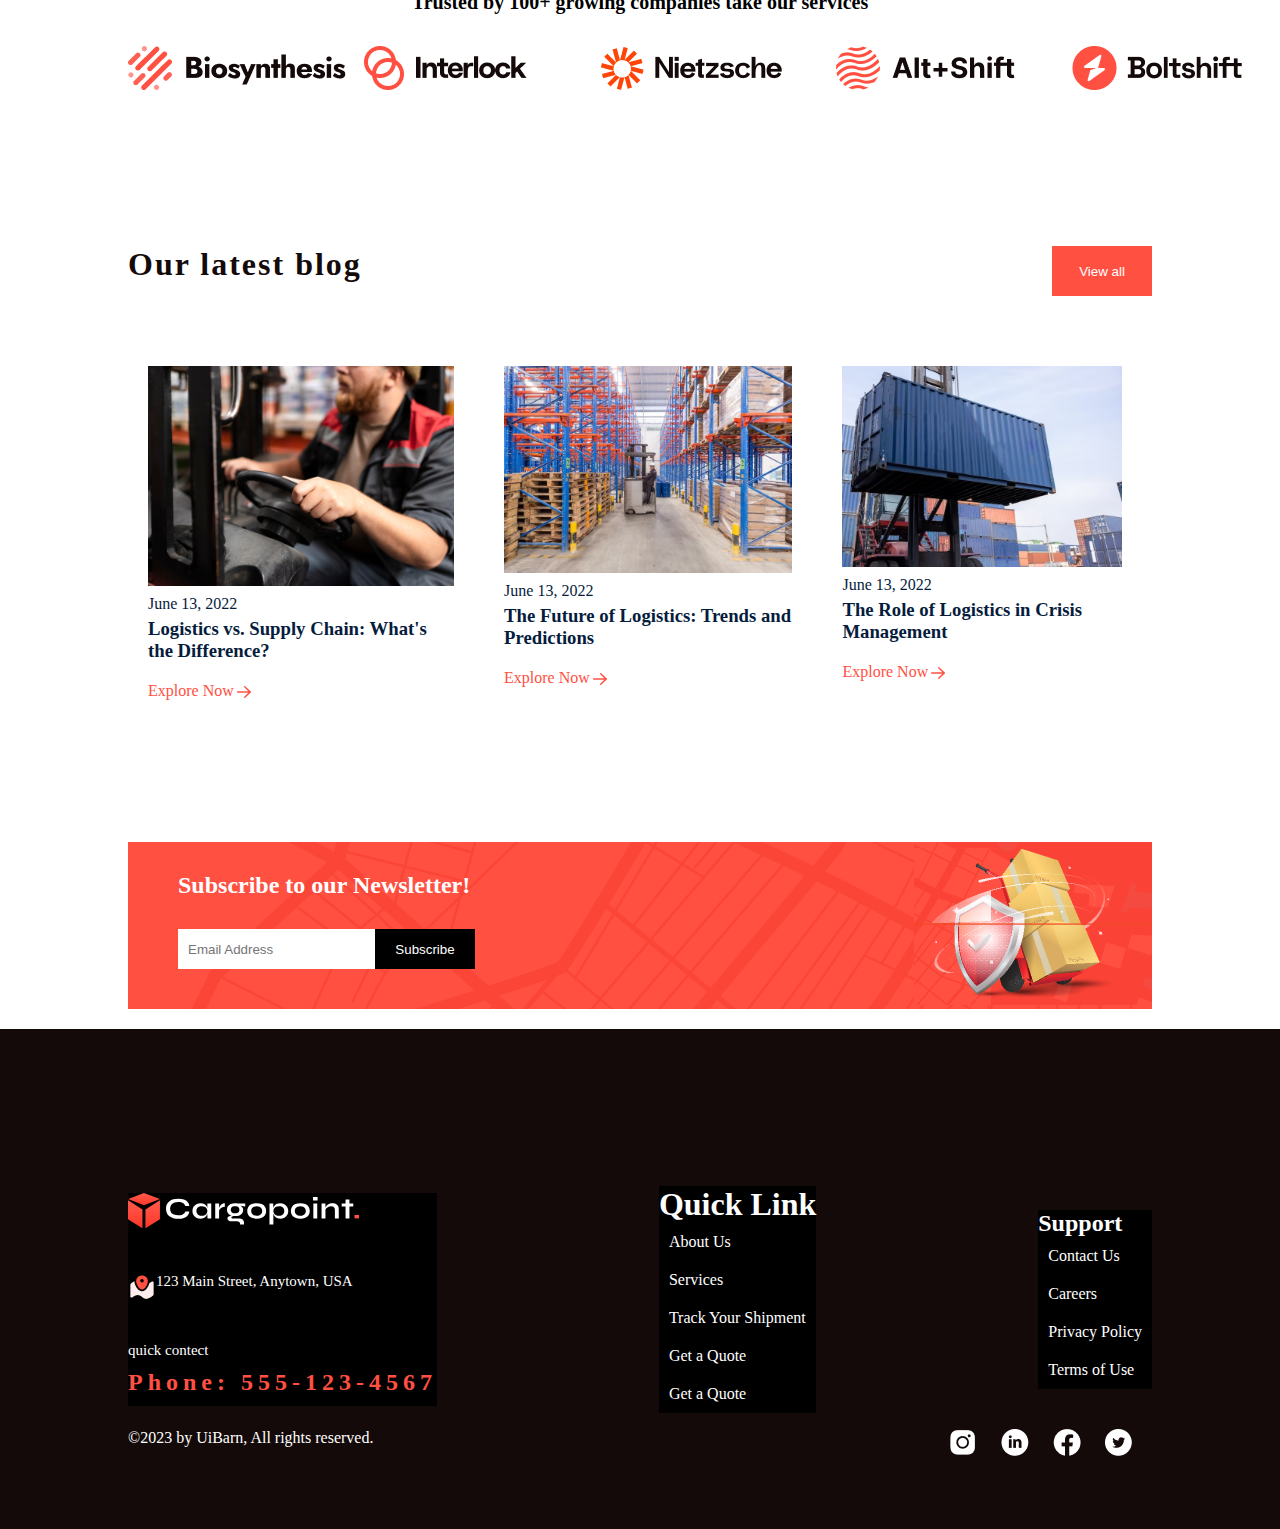
==== commit 30e063c6: "styls added" ====
--- a/index.html
+++ b/index.html
@@ -105,7 +105,7 @@
 
 
         </section>
-        <div style="height: 200px;"></div>
+        <div  class="hight" style="height: 200px;"></div>
 
 <!-- section2 -->
 
--- a/assets/style.css
+++ b/assets/style.css
@@ -23,22 +23,14 @@
 .nav{
     
     overflow: hidden;
-    background-color: #ffffff;
-    
-    top: 0;
+    background-color: #ffffff;  
     width: 100%;
-    z-index: 99;
-    
-    
-    
-}
-
-  /* navbar-steart */
+    z-index: 99;    
+}
   .nav2{
     
     overflow: hidden;
     background-color:transparent;
-   
     top: 0;
     width: 100%;
     z-index: 99;
@@ -126,16 +118,20 @@
 
 .main {
   display: grid;
-  grid:
-
-'logo logo logo searcharea searcharea searcharea'
+  margin-left: 0px;
+  grid-template: 
+    'logo logo logo searcharea searcharea searcharea'
   'nav-item nav-item nav-item nav-item nav-item nav-item'
-
-}
-nav{
-    margin-left: 0px;
-}
-
+;
+
+}
+.nav{
+  width: 100%;
+}
+
+.loge img{
+    width: 50%;
+}
 
 .search{
     display: flex;
@@ -200,7 +196,7 @@
 
 .trkloc{
     background-color: #ffffff;
-    height: 150px;
+    height: 170px;
     width: 80%;
     position: absolute;
     top: 490px;
@@ -224,7 +220,7 @@
        
 }
 .track h2{
-    margin: 20px 0 20px 0;
+    margin: 20px 0 5px 0;
     font-size: 35px;
     color: var(--gray-900);
     width: 80%;
@@ -259,19 +255,29 @@
  width: 100%;
  left: 0%;
  padding: 10px;
+ height: 310px;
  
 }
 
 .track h2{
     font-size: 20px;
 }
-
+.track{
+    height: 176px;
+}
 .trkloc >div{
-    margin-left: 10%;
+    
+    flex-direction: column;
+    margin-bottom: 10px;
+    height: 330px;
 }
 
 .track input{
     width: 100%;
+}
+
+.hight{
+    height: 270px;
 }
 
 
@@ -666,7 +672,10 @@
 }
 
 .slidr div{
-    background: url(IMAGE/Switchbg.png) no-repeat ;
+    /* background: url(IMAGE/Switchbg.png) no-repeat ; */
+    border: 1px white solid;
+    background-color: white;
+    border-radius: 35px;
     width: 70px;
     height: 70px;
     display: flex;
@@ -674,8 +683,9 @@
 }
 
 .slidr div img{
-    margin: -8px 0px 0px 16px;
-}
+    margin:0px auto;
+}
+
 
 
 
@@ -689,12 +699,42 @@
     .climg img{
         width: 60%;
         margin-left: 60px;
+        height: 200px;
+        margin-right: 50px;
         
     }
     .rvw{
         margin-left: 0;
-    }
-    
+        height: 250px;
+    }
+
+   
+    
+    .serv{
+    height: 250px;
+    }
+    .rvw > p{
+        margin: 50px 0 10px 0;
+       line-height: 10px;
+        font-size: 10px;
+      
+    }
+
+    .client h1{
+        margin-bottom: 20px;
+    }
+
+    
+.slidr div{
+    
+    width: 30px;
+    height: 30px;
+   
+}
+.slidr{
+    margin-top: 5px;
+}
+
 }
 
 
@@ -773,6 +813,10 @@
 .blogs{
     margin: 20px 30px 0 20px;
 
+}
+
+.blogs> img{
+    width: 100%;
 }
 .blogs> p{
     color: var(--gray-901);
@@ -1190,9 +1234,21 @@
 
 .uporimg{
     position: absolute;
-    top: 194px;
+    top: 170px;
     left: 30px;
-    
+    background:#FFF;
+    width: 50px;
+    height: 50px;
+    border: 1px white solid;
+    border-radius: 25px;
+    display: flex;
+    justify-content: center;
+    
+}
+
+.uporimg img{
+     width: 35px;
+     height: 35px;
 }
 
 .whbgimg{
